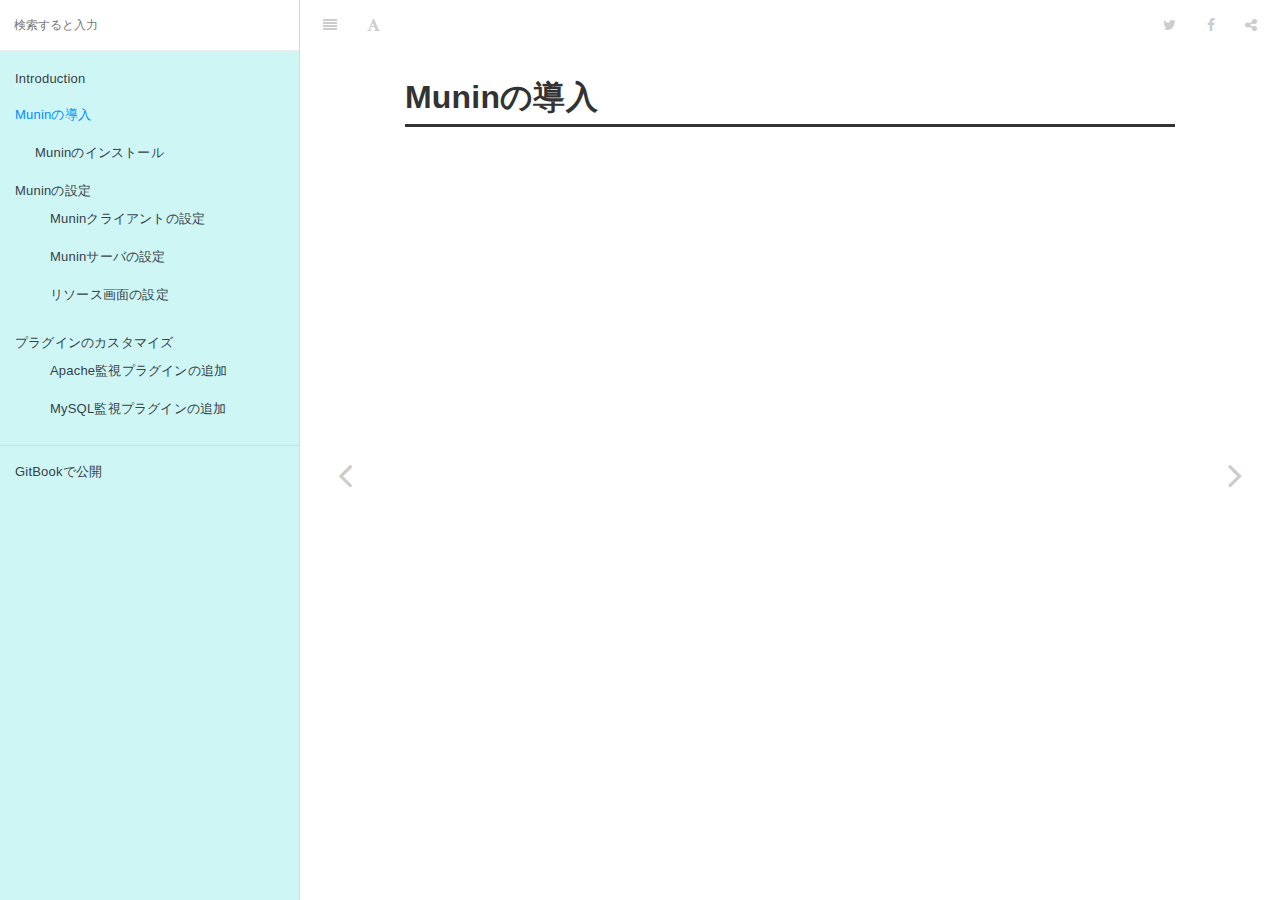
==== docs/1.install/index.html @ 78889ac7 "gitpages対応" ====
<!DOCTYPE HTML>
<html lang="ja" >
    <head>
        <meta charset="UTF-8">
        <meta content="text/html; charset=utf-8" http-equiv="Content-Type">
        <title>Muninの導入 · GitBook</title>
        <meta http-equiv="X-UA-Compatible" content="IE=edge" />
        <meta name="description" content="">
        <meta name="generator" content="GitBook 3.2.3">
        
        
        
    
    <link rel="stylesheet" href="../gitbook/style.css">

    
            
                
                <link rel="stylesheet" href="../gitbook/gitbook-plugin-highlight/website.css">
                
            
                
                <link rel="stylesheet" href="../gitbook/gitbook-plugin-search/search.css">
                
            
                
                <link rel="stylesheet" href="../gitbook/gitbook-plugin-fontsettings/website.css">
                
            
        

    

    
        
        <link rel="stylesheet" href="../styles/website.css">
        
    

        
    
    
    <meta name="HandheldFriendly" content="true"/>
    <meta name="viewport" content="width=device-width, initial-scale=1, user-scalable=no">
    <meta name="apple-mobile-web-app-capable" content="yes">
    <meta name="apple-mobile-web-app-status-bar-style" content="black">
    <link rel="apple-touch-icon-precomposed" sizes="152x152" href="../gitbook/images/apple-touch-icon-precomposed-152.png">
    <link rel="shortcut icon" href="../gitbook/images/favicon.ico" type="image/x-icon">

    
    <link rel="next" href="1.install_munin.html" />
    
    
    <link rel="prev" href="../" />
    

    </head>
    <body>
        
<div class="book">
    <div class="book-summary">
        
            
<div id="book-search-input" role="search">
    <input type="text" placeholder="検索すると入力" />
</div>

            
                <nav role="navigation">
                


<ul class="summary">
    
    

    

    
        
        
    
        <li class="chapter " data-level="1.1" data-path="../">
            
                <a href="../">
            
                    
                    Introduction
            
                </a>
            

            
        </li>
    
        <li class="chapter active" data-level="1.2" data-path="./">
            
                <a href="./">
            
                    
                    Muninの導入
            
                </a>
            

            
            <ul class="articles">
                
    
        <li class="chapter " data-level="1.2.1" data-path="1.install_munin.html">
            
                <a href="1.install_munin.html">
            
                    
                    Muninのインストール
            
                </a>
            

            
        </li>
    

            </ul>
            
        </li>
    
        <li class="chapter " data-level="1.3" data-path="../2.configure/index.md">
            
                <span>
            
                    
                    Muninの設定
            
                </a>
            

            
            <ul class="articles">
                
    
        <li class="chapter " data-level="1.3.1" data-path="../2.configure/1.configure_client.md">
            
                <span>
            
                    
                    Muninクライアントの設定
            
                </a>
            

            
        </li>
    
        <li class="chapter " data-level="1.3.2" data-path="../2.configure/2.configure_service.md">
            
                <span>
            
                    
                    Muninサーバの設定
            
                </a>
            

            
        </li>
    
        <li class="chapter " data-level="1.3.3" data-path="../2.configure/3.configure_apache.md">
            
                <span>
            
                    
                    リソース画面の設定
            
                </a>
            

            
        </li>
    

            </ul>
            
        </li>
    
        <li class="chapter " data-level="1.4" data-path="../3.customize/index.md">
            
                <span>
            
                    
                    プラグインのカスタマイズ
            
                </a>
            

            
            <ul class="articles">
                
    
        <li class="chapter " data-level="1.4.1" data-path="../3.customize/1.customize_apache.md">
            
                <span>
            
                    
                    Apache監視プラグインの追加
            
                </a>
            

            
        </li>
    
        <li class="chapter " data-level="1.4.2" data-path="../3.customize/2.customize_mysql.md">
            
                <span>
            
                    
                    MySQL監視プラグインの追加
            
                </a>
            

            
        </li>
    

            </ul>
            
        </li>
    

    

    <li class="divider"></li>

    <li>
        <a href="https://www.gitbook.com" target="blank" class="gitbook-link">
            GitBookで公開 
        </a>
    </li>
</ul>


                </nav>
            
        
    </div>

    <div class="book-body">
        
            <div class="body-inner">
                
                    

<div class="book-header" role="navigation">
    

    <!-- Title -->
    <h1>
        <i class="fa fa-circle-o-notch fa-spin"></i>
        <a href=".." >Muninの導入</a>
    </h1>
</div>




                    <div class="page-wrapper" tabindex="-1" role="main">
                        <div class="page-inner">
                            
<div id="book-search-results">
    <div class="search-noresults">
    
                                <section class="normal markdown-section">
                                
                                <h1 id="munin&#x306E;&#x5C0E;&#x5165;">Munin&#x306E;&#x5C0E;&#x5165;</h1>

                                
                                </section>
                            
    </div>
    <div class="search-results">
        <div class="has-results">
            
            <h1 class="search-results-title"><span class='search-results-count'></span> results matching "<span class='search-query'></span>"</h1>
            <ul class="search-results-list"></ul>
            
        </div>
        <div class="no-results">
            
            <h1 class="search-results-title">No results matching "<span class='search-query'></span>"</h1>
            
        </div>
    </div>
</div>

                        </div>
                    </div>
                
            </div>

            
                
                <a href="../" class="navigation navigation-prev " aria-label="Previous page: Introduction">
                    <i class="fa fa-angle-left"></i>
                </a>
                
                
                <a href="1.install_munin.html" class="navigation navigation-next " aria-label="Next page: Muninのインストール">
                    <i class="fa fa-angle-right"></i>
                </a>
                
            
        
    </div>

    <script>
        var gitbook = gitbook || [];
        gitbook.push(function() {
            gitbook.page.hasChanged({"page":{"title":"Muninの導入","level":"1.2","depth":1,"next":{"title":"Muninのインストール","level":"1.2.1","depth":2,"path":"1.install/1.install_munin.md","ref":"1.install/1.install_munin.md","articles":[]},"previous":{"title":"Introduction","level":"1.1","depth":1,"path":"README.md","ref":"README.md","articles":[]},"dir":"ltr"},"config":{"plugins":[],"styles":{"website":"styles/website.css"},"pluginsConfig":{"highlight":{},"search":{},"lunr":{"maxIndexSize":1000000,"ignoreSpecialCharacters":false},"sharing":{"facebook":true,"twitter":true,"google":false,"weibo":false,"instapaper":false,"vk":false,"all":["facebook","google","twitter","weibo","instapaper"]},"fontsettings":{"theme":"white","family":"sans","size":2},"theme-default":{"styles":{"website":"styles/website.css","pdf":"styles/pdf.css","epub":"styles/epub.css","mobi":"styles/mobi.css","ebook":"styles/ebook.css","print":"styles/print.css"},"showLevel":false}},"theme":"default","pdf":{"pageNumbers":true,"fontSize":12,"fontFamily":"Arial","paperSize":"a4","chapterMark":"pagebreak","pageBreaksBefore":"/","margin":{"right":62,"left":62,"top":56,"bottom":56}},"structure":{"langs":"LANGS.md","readme":"README.md","glossary":"GLOSSARY.md","summary":"SUMMARY.md"},"variables":{},"language":"ja","gitbook":"*"},"file":{"path":"1.install/index.md","mtime":"2018-05-24T13:47:36.555Z","type":"markdown"},"gitbook":{"version":"3.2.3","time":"2018-05-25T07:14:29.033Z"},"basePath":"..","book":{"language":""}});
        });
    </script>
</div>

        
    <script src="../gitbook/gitbook.js"></script>
    <script src="../gitbook/theme.js"></script>
    
        
        <script src="../gitbook/gitbook-plugin-search/search-engine.js"></script>
        
    
        
        <script src="../gitbook/gitbook-plugin-search/search.js"></script>
        
    
        
        <script src="../gitbook/gitbook-plugin-lunr/lunr.min.js"></script>
        
    
        
        <script src="../gitbook/gitbook-plugin-lunr/search-lunr.js"></script>
        
    
        
        <script src="../gitbook/gitbook-plugin-sharing/buttons.js"></script>
        
    
        
        <script src="../gitbook/gitbook-plugin-fontsettings/fontsettings.js"></script>
        
    

    </body>
</html>
---- docs/gitbook/gitbook-plugin-highlight/website.css ----
.book .book-body .page-wrapper .page-inner section.normal pre,
.book .book-body .page-wrapper .page-inner section.normal code {
  /* http://jmblog.github.com/color-themes-for-google-code-highlightjs */
  /* Tomorrow Comment */
  /* Tomorrow Red */
  /* Tomorrow Orange */
  /* Tomorrow Yellow */
  /* Tomorrow Green */
  /* Tomorrow Aqua */
  /* Tomorrow Blue */
  /* Tomorrow Purple */
}
.book .book-body .page-wrapper .page-inner section.normal pre .hljs-comment,
.book .book-body .page-wrapper .page-inner section.normal code .hljs-comment,
.book .book-body .page-wrapper .page-inner section.normal pre .hljs-title,
.book .book-body .page-wrapper .page-inner section.normal code .hljs-title {
  color: #8e908c;
}
.book .book-body .page-wrapper .page-inner section.normal pre .hljs-variable,
.book .book-body .page-wrapper .page-inner section.normal code .hljs-variable,
.book .book-body .page-wrapper .page-inner section.normal pre .hljs-attribute,
.book .book-body .page-wrapper .page-inner section.normal code .hljs-attribute,
.book .book-body .page-wrapper .page-inner section.normal pre .hljs-tag,
.book .book-body .page-wrapper .page-inner section.normal code .hljs-tag,
.book .book-body .page-wrapper .page-inner section.normal pre .hljs-regexp,
.book .book-body .page-wrapper .page-inner section.normal code .hljs-regexp,
.book .book-body .page-wrapper .page-inner section.normal pre .hljs-deletion,
.book .book-body .page-wrapper .page-inner section.normal code .hljs-deletion,
.book .book-body .page-wrapper .page-inner section.normal pre .ruby .hljs-constant,
.book .book-body .page-wrapper .page-inner section.normal code .ruby .hljs-constant,
.book .book-body .page-wrapper .page-inner section.normal pre .xml .hljs-tag .hljs-title,
.book .book-body .page-wrapper .page-inner section.normal code .xml .hljs-tag .hljs-title,
.book .book-body .page-wrapper .page-inner section.normal pre .xml .hljs-pi,
.book .book-body .page-wrapper .page-inner section.normal code .xml .hljs-pi,
.book .book-body .page-wrapper .page-inner section.normal pre .xml .hljs-doctype,
.book .book-body .page-wrapper .page-inner section.normal code .xml .hljs-doctype,
.book .book-body .page-wrapper .page-inner section.normal pre .html .hljs-doctype,
.book .book-body .page-wrapper .page-inner section.normal code .html .hljs-doctype,
.book .book-body .page-wrapper .page-inner section.normal pre .css .hljs-id,
.book .book-body .page-wrapper .page-inner section.normal code .css .hljs-id,
.book .book-body .page-wrapper .page-inner section.normal pre .css .hljs-class,
.book .book-body .page-wrapper .page-inner section.normal code .css .hljs-class,
.book .book-body .page-wrapper .page-inner section.normal pre .css .hljs-pseudo,
.book .book-body .page-wrapper .page-inner section.normal code .css .hljs-pseudo {
  color: #c82829;
}
.book .book-body .page-wrapper .page-inner section.normal pre .hljs-number,
.book .book-body .page-wrapper .page-inner section.normal code .hljs-number,
.book .book-body .page-wrapper .page-inner section.normal pre .hljs-preprocessor,
.book .book-body .page-wrapper .page-inner section.normal code .hljs-preprocessor,
.book .book-body .page-wrapper .page-inner section.normal pre .hljs-pragma,
.book .book-body .page-wrapper .page-inner section.normal code .hljs-pragma,
.book .book-body .page-wrapper .page-inner section.normal pre .hljs-built_in,
.book .book-body .page-wrapper .page-inner section.normal code .hljs-built_in,
.book .book-body .page-wrapper .page-inner section.normal pre .hljs-literal,
.book .book-body .page-wrapper .page-inner section.normal code .hljs-literal,
.book .book-body .page-wrapper .page-inner section.normal pre .hljs-params,
.book .book-body .page-wrapper .page-inner section.normal code .hljs-params,
.book .book-body .page-wrapper .page-inner section.normal pre .hljs-constant,
.book .book-body .page-wrapper .page-inner section.normal code .hljs-constant {
  color: #f5871f;
}
.book .book-body .page-wrapper .page-inner section.normal pre .ruby .hljs-class .hljs-title,
.book .book-body .page-wrapper .page-inner section.normal code .ruby .hljs-class .hljs-title,
.book .book-body .page-wrapper .page-inner section.normal pre .css .hljs-rules .hljs-attribute,
.book .book-body .page-wrapper .page-inner section.normal code .css .hljs-rules .hljs-attribute {
  color: #eab700;
}
.book .book-body .page-wrapper .page-inner section.normal pre .hljs-string,
.book .book-body .page-wrapper .page-inner section.normal code .hljs-string,
.book .book-body .page-wrapper .page-inner section.normal pre .hljs-value,
.book .book-body .page-wrapper .page-inner section.normal code .hljs-value,
.book .book-body .page-wrapper .page-inner section.normal pre .hljs-inheritance,
.book .book-body .page-wrapper .page-inner section.normal code .hljs-inheritance,
.book .book-body .page-wrapper .page-inner section.normal pre .hljs-header,
.book .book-body .page-wrapper .page-inner section.normal code .hljs-header,
.book .book-body .page-wrapper .page-inner section.normal pre .hljs-addition,
.book .book-body .page-wrapper .page-inner section.normal code .hljs-addition,
.book .book-body .page-wrapper .page-inner section.normal pre .ruby .hljs-symbol,
.book .book-body .page-wrapper .page-inner section.normal code .ruby .hljs-symbol,
.book .book-body .page-wrapper .page-inner section.normal pre .xml .hljs-cdata,
.book .book-body .page-wrapper .page-inner section.normal code .xml .hljs-cdata {
  color: #718c00;
}
.book .book-body .page-wrapper .page-inner section.normal pre .css .hljs-hexcolor,
.book .book-body .page-wrapper .page-inner section.normal code .css .hljs-hexcolor {
  color: #3e999f;
}
.book .book-body .page-wrapper .page-inner section.normal pre .hljs-function,
.book .book-body .page-wrapper .page-inner section.normal code .hljs-function,
.book .book-body .page-wrapper .page-inner section.normal pre .python .hljs-decorator,
.book .book-body .page-wrapper .page-inner section.normal code .python .hljs-decorator,
.book .book-body .page-wrapper .page-inner section.normal pre .python .hljs-title,
.book .book-body .page-wrapper .page-inner section.normal code .python .hljs-title,
.book .book-body .page-wrapper .page-inner section.normal pre .ruby .hljs-function .hljs-title,
.book .book-body .page-wrapper .page-inner section.normal code .ruby .hljs-function .hljs-title,
.book .book-body .page-wrapper .page-inner section.normal pre .ruby .hljs-title .hljs-keyword,
.book .book-body .page-wrapper .page-inner section.normal code .ruby .hljs-title .hljs-keyword,
.book .book-body .page-wrapper .page-inner section.normal pre .perl .hljs-sub,
.book .book-body .page-wrapper .page-inner section.normal code .perl .hljs-sub,
.book .book-body .page-wrapper .page-inner section.normal pre .javascript .hljs-title,
.book .book-body .page-wrapper .page-inner section.normal code .javascript .hljs-title,
.book .book-body .page-wrapper .page-inner section.normal pre .coffeescript .hljs-title,
.book .book-body .page-wrapper .page-inner section.normal code .coffeescript .hljs-title {
  color: #4271ae;
}
.book .book-body .page-wrapper .page-inner section.normal pre .hljs-keyword,
.book .book-body .page-wrapper .page-inner section.normal code .hljs-keyword,
.book .book-body .page-wrapper .page-inner section.normal pre .javascript .hljs-function,
.book .book-body .page-wrapper .page-inner section.normal code .javascript .hljs-function {
  color: #8959a8;
}
.book .book-body .page-wrapper .page-inner section.normal pre .hljs,
.book .book-body .page-wrapper .page-inner section.normal code .hljs {
  display: block;
  background: white;
  color: #4d4d4c;
  padding: 0.5em;
}
.book .book-body .page-wrapper .page-inner section.normal pre .coffeescript .javascript,
.book .book-body .page-wrapper .page-inner section.normal code .coffeescript .javascript,
.book .book-body .page-wrapper .page-inner section.normal pre .javascript .xml,
.book .book-body .page-wrapper .page-inner section.normal code .javascript .xml,
.book .book-body .page-wrapper .page-inner section.normal pre .tex .hljs-formula,
.book .book-body .page-wrapper .page-inner section.normal code .tex .hljs-formula,
.book .book-body .page-wrapper .page-inner section.normal pre .xml .javascript,
.book .book-body .page-wrapper .page-inner section.normal code .xml .javascript,
.book .book-body .page-wrapper .page-inner section.normal pre .xml .vbscript,
.book .book-body .page-wrapper .page-inner section.normal code .xml .vbscript,
.book .book-body .page-wrapper .page-inner section.normal pre .xml .css,
.book .book-body .page-wrapper .page-inner section.normal code .xml .css,
.book .book-body .page-wrapper .page-inner section.normal pre .xml .hljs-cdata,
.book .book-body .page-wrapper .page-inner section.normal code .xml .hljs-cdata {
  opacity: 0.5;
}
.book.color-theme-1 .book-body .page-wrapper .page-inner section.normal pre,
.book.color-theme-1 .book-body .page-wrapper .page-inner section.normal code {
  /*

Orginal Style from ethanschoonover.com/solarized (c) Jeremy Hull <sourdrums@gmail.com>

*/
  /* Solarized Green */
  /* Solarized Cyan */
  /* Solarized Blue */
  /* Solarized Yellow */
  /* Solarized Orange */
  /* Solarized Red */
  /* Solarized Violet */
}
.book.color-theme-1 .book-body .page-wrapper .page-inner section.normal pre .hljs,
.book.color-theme-1 .book-body .page-wrapper .page-inner section.normal code .hljs {
  display: block;
  padding: 0.5em;
  background: #fdf6e3;
  color: #657b83;
}
.book.color-theme-1 .book-body .page-wrapper .page-inner section.normal pre .hljs-comment,
.book.color-theme-1 .book-body .page-wrapper .page-inner section.normal code .hljs-comment,
.book.color-theme-1 .book-body .page-wrapper .page-inner section.normal pre .hljs-template_comment,
.book.color-theme-1 .book-body .page-wrapper .page-inner section.normal code .hljs-template_comment,
.book.color-theme-1 .book-body .page-wrapper .page-inner section.normal pre .diff .hljs-header,
.book.color-theme-1 .book-body .page-wrapper .page-inner section.normal code .diff .hljs-header,
.book.color-theme-1 .book-body .page-wrapper .page-inner section.normal pre .hljs-doctype,
.book.color-theme-1 .book-body .page-wrapper .page-inner section.normal code .hljs-doctype,
.book.color-theme-1 .book-body .page-wrapper .page-inner section.normal pre .hljs-pi,
.book.color-theme-1 .book-body .page-wrapper .page-inner section.normal code .hljs-pi,
.book.color-theme-1 .book-body .page-wrapper .page-inner section.normal pre .lisp .hljs-string,
.book.color-theme-1 .book-body .page-wrapper .page-inner section.normal code .lisp .hljs-string,
.book.color-theme-1 .book-body .page-wrapper .page-inner section.normal pre .hljs-javadoc,
.book.color-theme-1 .book-body .page-wrapper .page-inner section.normal code .hljs-javadoc {
  color: #93a1a1;
}
.book.color-theme-1 .book-body .page-wrapper .page-inner section.normal pre .hljs-keyword,
.book.color-theme-1 .book-body .page-wrapper .page-inner section.normal code .hljs-keyword,
.book.color-theme-1 .book-body .page-wrapper .page-inner section.normal pre .hljs-winutils,
.book.color-theme-1 .book-body .page-wrapper .page-inner section.normal code .hljs-winutils,
.book.color-theme-1 .book-body .page-wrapper .page-inner section.normal pre .method,
.book.color-theme-1 .book-body .page-wrapper .page-inner section.normal code .method,
.book.color-theme-1 .book-body .page-wrapper .page-inner section.normal pre .hljs-addition,
.book.color-theme-1 .book-body .page-wrapper .page-inner section.normal code .hljs-addition,
.book.color-theme-1 .book-body .page-wrapper .page-inner section.normal pre .css .hljs-tag,
.book.color-theme-1 .book-body .page-wrapper .page-inner section.normal code .css .hljs-tag,
.book.color-theme-1 .book-body .page-wrapper .page-inner section.normal pre .hljs-request,
.book.color-theme-1 .book-body .page-wrapper .page-inner section.normal code .hljs-request,
.book.color-theme-1 .book-body .page-wrapper .page-inner section.normal pre .hljs-status,
.book.color-theme-1 .book-body .page-wrapper .page-inner section.normal code .hljs-status,
.book.color-theme-1 .book-body .page-wrapper .page-inner section.normal pre .nginx .hljs-title,
.book.color-theme-1 .book-body .page-wrapper .page-inner section.normal code .nginx .hljs-title {
  color: #859900;
}
.book.color-theme-1 .book-body .page-wrapper .page-inner section.normal pre .hljs-number,
.book.color-theme-1 .book-body .page-wrapper .page-inner section.normal code .hljs-number,
.book.color-theme-1 .book-body .page-wrapper .page-inner section.normal pre .hljs-command,
.book.color-theme-1 .book-body .page-wrapper .page-inner section.normal code .hljs-command,
.book.color-theme-1 .book-body .page-wrapper .page-inner section.normal pre .hljs-string,
.book.color-theme-1 .book-body .page-wrapper .page-inner section.normal code .hljs-string,
.book.color-theme-1 .book-body .page-wrapper .page-inner section.normal pre .hljs-tag .hljs-value,
.book.color-theme-1 .book-body .page-wrapper .page-inner section.normal code .hljs-tag .hljs-value,
.book.color-theme-1 .book-body .page-wrapper .page-inner section.normal pre .hljs-rules .hljs-value,
.book.color-theme-1 .book-body .page-wrapper .page-inner section.normal code .hljs-rules .hljs-value,
.book.color-theme-1 .book-body .page-wrapper .page-inner section.normal pre .hljs-phpdoc,
.book.color-theme-1 .book-body .page-wrapper .page-inner section.normal code .hljs-phpdoc,
.book.color-theme-1 .book-body .page-wrapper .page-inner section.normal pre .tex .hljs-formula,
.book.color-theme-1 .book-body .page-wrapper .page-inner section.normal code .tex .hljs-formula,
.book.color-theme-1 .book-body .page-wrapper .page-inner section.normal pre .hljs-regexp,
.book.color-theme-1 .book-body .page-wrapper .page-inner section.normal code .hljs-regexp,
.book.color-theme-1 .book-body .page-wrapper .page-inner section.normal pre .hljs-hexcolor,
.book.color-theme-1 .book-body .page-wrapper .page-inner section.normal code .hljs-hexcolor,
.book.color-theme-1 .book-body .page-wrapper .page-inner section.normal pre .hljs-link_url,
.book.color-theme-1 .book-body .page-wrapper .page-inner section.normal code .hljs-link_url {
  color: #2aa198;
}
.book.color-theme-1 .book-body .page-wrapper .page-inner section.normal pre .hljs-title,
.book.color-theme-1 .book-body .page-wrapper .page-inner section.normal code .hljs-title,
.book.color-theme-1 .book-body .page-wrapper .page-inner section.normal pre .hljs-localvars,
.book.color-theme-1 .book-body .page-wrapper .page-inner section.normal code .hljs-localvars,
.book.color-theme-1 .book-body .page-wrapper .page-inner section.normal pre .hljs-chunk,
.book.color-theme-1 .book-body .page-wrapper .page-inner section.normal code .hljs-chunk,
.book.color-theme-1 .book-body .page-wrapper .page-inner section.normal pre .hljs-decorator,
.book.color-theme-1 .book-body .page-wrapper .page-inner section.normal code .hljs-decorator,
.book.color-theme-1 .book-body .page-wrapper .page-inner section.normal pre .hljs-built_in,
.book.color-theme-1 .book-body .page-wrapper .page-inner section.normal code .hljs-built_in,
.book.color-theme-1 .book-body .page-wrapper .page-inner section.normal pre .hljs-identifier,
.book.color-theme-1 .book-body .page-wrapper .page-inner section.normal code .hljs-identifier,
.book.color-theme-1 .book-body .page-wrapper .page-inner section.normal pre .vhdl .hljs-literal,
.book.color-theme-1 .book-body .page-wrapper .page-inner section.normal code .vhdl .hljs-literal,
.book.color-theme-1 .book-body .page-wrapper .page-inner section.normal pre .hljs-id,
.book.color-theme-1 .book-body .page-wrapper .page-inner section.normal code .hljs-id,
.book.color-theme-1 .book-body .page-wrapper .page-inner section.normal pre .css .hljs-function,
.book.color-theme-1 .book-body .page-wrapper .page-inner section.normal code .css .hljs-function {
  color: #268bd2;
}
.book.color-theme-1 .book-body .page-wrapper .page-inner section.normal pre .hljs-attribute,
.book.color-theme-1 .book-body .page-wrapper .page-inner section.normal code .hljs-attribute,
.book.color-theme-1 .book-body .page-wrapper .page-inner section.normal pre .hljs-variable,
.book.color-theme-1 .book-body .page-wrapper .page-inner section.normal code .hljs-variable,
.book.color-theme-1 .book-body .page-wrapper .page-inner section.normal pre .lisp .hljs-body,
.book.color-theme-1 .book-body .page-wrapper .page-inner section.normal code .lisp .hljs-body,
.book.color-theme-1 .book-body .page-wrapper .page-inner section.normal pre .smalltalk .hljs-number,
.book.color-theme-1 .book-body .page-wrapper .page-inner section.normal code .smalltalk .hljs-number,
.book.color-theme-1 .book-body .page-wrapper .page-inner section.normal pre .hljs-constant,
.book.color-theme-1 .book-body .page-wrapper .page-inner section.normal code .hljs-constant,
.book.color-theme-1 .book-body .page-wrapper .page-inner section.normal pre .hljs-class .hljs-title,
.book.color-theme-1 .book-body .page-wrapper .page-inner section.normal code .hljs-class .hljs-title,
.book.color-theme-1 .book-body .page-wrapper .page-inner section.normal pre .hljs-parent,
.book.color-theme-1 .book-body .page-wrapper .page-inner section.normal code .hljs-parent,
.book.color-theme-1 .book-body .page-wrapper .page-inner section.normal pre .haskell .hljs-type,
.book.color-theme-1 .book-body .page-wrapper .page-inner section.normal code .haskell .hljs-type,
.book.color-theme-1 .book-body .page-wrapper .page-inner section.normal pre .hljs-link_reference,
.book.color-theme-1 .book-body .page-wrapper .page-inner section.normal code .hljs-link_reference {
  color: #b58900;
}
.book.color-theme-1 .book-body .page-wrapper .page-inner section.normal pre .hljs-preprocessor,
.book.color-theme-1 .book-body .page-wrapper .page-inner section.normal code .hljs-preprocessor,
.book.color-theme-1 .book-body .page-wrapper .page-inner section.normal pre .hljs-preprocessor .hljs-keyword,
.book.color-theme-1 .book-body .page-wrapper .page-inner section.normal code .hljs-preprocessor .hljs-keyword,
.book.color-theme-1 .book-body .page-wrapper .page-inner section.normal pre .hljs-pragma,
.book.color-theme-1 .book-body .page-wrapper .page-inner section.normal code .hljs-pragma,
.book.color-theme-1 .book-body .page-wrapper .page-inner section.normal pre .hljs-shebang,
.book.color-theme-1 .book-body .page-wrapper .page-inner section.normal code .hljs-shebang,
.book.color-theme-1 .book-body .page-wrapper .page-inner section.normal pre .hljs-symbol,
.book.color-theme-1 .book-body .page-wrapper .page-inner section.normal code .hljs-symbol,
.book.color-theme-1 .book-body .page-wrapper .page-inner section.normal pre .hljs-symbol .hljs-string,
.book.color-theme-1 .book-body .page-wrapper .page-inner section.normal code .hljs-symbol .hljs-string,
.book.color-theme-1 .book-body .page-wrapper .page-inner section.normal pre .diff .hljs-change,
.book.color-theme-1 .book-body .page-wrapper .page-inner section.normal code .diff .hljs-change,
.book.color-theme-1 .book-body .page-wrapper .page-inner section.normal pre .hljs-special,
.book.color-theme-1 .book-body .page-wrapper .page-inner section.normal code .hljs-special,
.book.color-theme-1 .book-body .page-wrapper .page-inner section.normal pre .hljs-attr_selector,
.book.color-theme-1 .book-body .page-wrapper .page-inner section.normal code .hljs-attr_selector,
.book.color-theme-1 .book-body .page-wrapper .page-inner section.normal pre .hljs-subst,
.book.color-theme-1 .book-body .page-wrapper .page-inner section.normal code .hljs-subst,
.book.color-theme-1 .book-body .page-wrapper .page-inner section.normal pre .hljs-cdata,
.book.color-theme-1 .book-body .page-wrapper .page-inner section.normal code .hljs-cdata,
.book.color-theme-1 .book-body .page-wrapper .page-inner section.normal pre .clojure .hljs-title,
.book.color-theme-1 .book-body .page-wrapper .page-inner section.normal code .clojure .hljs-title,
.book.color-theme-1 .book-body .page-wrapper .page-inner section.normal pre .css .hljs-pseudo,
.book.color-theme-1 .book-body .page-wrapper .page-inner section.normal code .css .hljs-pseudo,
.book.color-theme-1 .book-body .page-wrapper .page-inner section.normal pre .hljs-header,
.book.color-theme-1 .book-body .page-wrapper .page-inner section.normal code .hljs-header {
  color: #cb4b16;
}
.book.color-theme-1 .book-body .page-wrapper .page-inner section.normal pre .hljs-deletion,
.book.color-theme-1 .book-body .page-wrapper .page-inner section.normal code .hljs-deletion,
.book.color-theme-1 .book-body .page-wrapper .page-inner section.normal pre .hljs-important,
.book.color-theme-1 .book-body .page-wrapper .page-inner section.normal code .hljs-important {
  color: #dc322f;
}
.book.color-theme-1 .book-body .page-wrapper .page-inner section.normal pre .hljs-link_label,
.book.color-theme-1 .book-body .page-wrapper .page-inner section.normal code .hljs-link_label {
  color: #6c71c4;
}
.book.color-theme-1 .book-body .page-wrapper .page-inner section.normal pre .tex .hljs-formula,
.book.color-theme-1 .book-body .page-wrapper .page-inner section.normal code .tex .hljs-formula {
  background: #eee8d5;
}
.book.color-theme-2 .book-body .page-wrapper .page-inner section.normal pre,
.book.color-theme-2 .book-body .page-wrapper .page-inner section.normal code {
  /* Tomorrow Night Bright Theme */
  /* Original theme - https://github.com/chriskempson/tomorrow-theme */
  /* http://jmblog.github.com/color-themes-for-google-code-highlightjs */
  /* Tomorrow Comment */
  /* Tomorrow Red */
  /* Tomorrow Orange */
  /* Tomorrow Yellow */
  /* Tomorrow Green */
  /* Tomorrow Aqua */
  /* Tomorrow Blue */
  /* Tomorrow Purple */
}
.book.color-theme-2 .book-body .page-wrapper .page-inner section.normal pre .hljs-comment,
.book.color-theme-2 .book-body .page-wrapper .page-inner section.normal code .hljs-comment,
.book.color-theme-2 .book-body .page-wrapper .page-inner section.normal pre .hljs-title,
.book.color-theme-2 .book-body .page-wrapper .page-inner section.normal code .hljs-title {
  color: #969896;
}
.book.color-theme-2 .book-body .page-wrapper .page-inner section.normal pre .hljs-variable,
.book.color-theme-2 .book-body .page-wrapper .page-inner section.normal code .hljs-variable,
.book.color-theme-2 .book-body .page-wrapper .page-inner section.normal pre .hljs-attribute,
.book.color-theme-2 .book-body .page-wrapper .page-inner section.normal code .hljs-attribute,
.book.color-theme-2 .book-body .page-wrapper .page-inner section.normal pre .hljs-tag,
.book.color-theme-2 .book-body .page-wrapper .page-inner section.normal code .hljs-tag,
.book.color-theme-2 .book-body .page-wrapper .page-inner section.normal pre .hljs-regexp,
.book.color-theme-2 .book-body .page-wrapper .page-inner section.normal code .hljs-regexp,
.book.color-theme-2 .book-body .page-wrapper .page-inner section.normal pre .hljs-deletion,
.book.color-theme-2 .book-body .page-wrapper .page-inner section.normal code .hljs-deletion,
.book.color-theme-2 .book-body .page-wrapper .page-inner section.normal pre .ruby .hljs-constant,
.book.color-theme-2 .book-body .page-wrapper .page-inner section.normal code .ruby .hljs-constant,
.book.color-theme-2 .book-body .page-wrapper .page-inner section.normal pre .xml .hljs-tag .hljs-title,
.book.color-theme-2 .book-body .page-wrapper .page-inner section.normal code .xml .hljs-tag .hljs-title,
.book.color-theme-2 .book-body .page-wrapper .page-inner section.normal pre .xml .hljs-pi,
.book.color-theme-2 .book-body .page-wrapper .page-inner section.normal code .xml .hljs-pi,
.book.color-theme-2 .book-body .page-wrapper .page-inner section.normal pre .xml .hljs-doctype,
.book.color-theme-2 .book-body .page-wrapper .page-inner section.normal code .xml .hljs-doctype,
.book.color-theme-2 .book-body .page-wrapper .page-inner section.normal pre .html .hljs-doctype,
.book.color-theme-2 .book-body .page-wrapper .page-inner section.normal code .html .hljs-doctype,
.book.color-theme-2 .book-body .page-wrapper .page-inner section.normal pre .css .hljs-id,
.book.color-theme-2 .book-body .page-wrapper .page-inner section.normal code .css .hljs-id,
.book.color-theme-2 .book-body .page-wrapper .page-inner section.normal pre .css .hljs-class,
.book.color-theme-2 .book-body .page-wrapper .page-inner section.normal code .css .hljs-class,
.book.color-theme-2 .book-body .page-wrapper .page-inner section.normal pre .css .hljs-pseudo,
.book.color-theme-2 .book-body .page-wrapper .page-inner section.normal code .css .hljs-pseudo {
  color: #d54e53;
}
.book.color-theme-2 .book-body .page-wrapper .page-inner section.normal pre .hljs-number,
.book.color-theme-2 .book-body .page-wrapper .page-inner section.normal code .hljs-number,
.book.color-theme-2 .book-body .page-wrapper .page-inner section.normal pre .hljs-preprocessor,
.book.color-theme-2 .book-body .page-wrapper .page-inner section.normal code .hljs-preprocessor,
.book.color-theme-2 .book-body .page-wrapper .page-inner section.normal pre .hljs-pragma,
.book.color-theme-2 .book-body .page-wrapper .page-inner section.normal code .hljs-pragma,
.book.color-theme-2 .book-body .page-wrapper .page-inner section.normal pre .hljs-built_in,
.book.color-theme-2 .book-body .page-wrapper .page-inner section.normal code .hljs-built_in,
.book.color-theme-2 .book-body .page-wrapper .page-inner section.normal pre .hljs-literal,
.book.color-theme-2 .book-body .page-wrapper .page-inner section.normal code .hljs-literal,
.book.color-theme-2 .book-body .page-wrapper .page-inner section.normal pre .hljs-params,
.book.color-theme-2 .book-body .page-wrapper .page-inner section.normal code .hljs-params,
.book.color-theme-2 .book-body .page-wrapper .page-inner section.normal pre .hljs-constant,
.book.color-theme-2 .book-body .page-wrapper .page-inner section.normal code .hljs-constant {
  color: #e78c45;
}
.book.color-theme-2 .book-body .page-wrapper .page-inner section.normal pre .ruby .hljs-class .hljs-title,
.book.color-theme-2 .book-body .page-wrapper .page-inner section.normal code .ruby .hljs-class .hljs-title,
.book.color-theme-2 .book-body .page-wrapper .page-inner section.normal pre .css .hljs-rules .hljs-attribute,
.book.color-theme-2 .book-body .page-wrapper .page-inner section.normal code .css .hljs-rules .hljs-attribute {
  color: #e7c547;
}
.book.color-theme-2 .book-body .page-wrapper .page-inner section.normal pre .hljs-string,
.book.color-theme-2 .book-body .page-wrapper .page-inner section.normal code .hljs-string,
.book.color-theme-2 .book-body .page-wrapper .page-inner section.normal pre .hljs-value,
.book.color-theme-2 .book-body .page-wrapper .page-inner section.normal code .hljs-value,
.book.color-theme-2 .book-body .page-wrapper .page-inner section.normal pre .hljs-inheritance,
.book.color-theme-2 .book-body .page-wrapper .page-inner section.normal code .hljs-inheritance,
.book.color-theme-2 .book-body .page-wrapper .page-inner section.normal pre .hljs-header,
.book.color-theme-2 .book-body .page-wrapper .page-inner section.normal code .hljs-header,
.book.color-theme-2 .book-body .page-wrapper .page-inner section.normal pre .hljs-addition,
.book.color-theme-2 .book-body .page-wrapper .page-inner section.normal code .hljs-addition,
.book.color-theme-2 .book-body .page-wrapper .page-inner section.normal pre .ruby .hljs-symbol,
.book.color-theme-2 .book-body .page-wrapper .page-inner section.normal code .ruby .hljs-symbol,
.book.color-theme-2 .book-body .page-wrapper .page-inner section.normal pre .xml .hljs-cdata,
.book.color-theme-2 .book-body .page-wrapper .page-inner section.normal code .xml .hljs-cdata {
  color: #b9ca4a;
}
.book.color-theme-2 .book-body .page-wrapper .page-inner section.normal pre .css .hljs-hexcolor,
.book.color-theme-2 .book-body .page-wrapper .page-inner section.normal code .css .hljs-hexcolor {
  color: #70c0b1;
}
.book.color-theme-2 .book-body .page-wrapper .page-inner section.normal pre .hljs-function,
.book.color-theme-2 .book-body .page-wrapper .page-inner section.normal code .hljs-function,
.book.color-theme-2 .book-body .page-wrapper .page-inner section.normal pre .python .hljs-decorator,
.book.color-theme-2 .book-body .page-wrapper .page-inner section.normal code .python .hljs-decorator,
.book.color-theme-2 .book-body .page-wrapper .page-inner section.normal pre .python .hljs-title,
.book.color-theme-2 .book-body .page-wrapper .page-inner section.normal code .python .hljs-title,
.book.color-theme-2 .book-body .page-wrapper .page-inner section.normal pre .ruby .hljs-function .hljs-title,
.book.color-theme-2 .book-body .page-wrapper .page-inner section.normal code .ruby .hljs-function .hljs-title,
.book.color-theme-2 .book-body .page-wrapper .page-inner section.normal pre .ruby .hljs-title .hljs-keyword,
.book.color-theme-2 .book-body .page-wrapper .page-inner section.normal code .ruby .hljs-title .hljs-keyword,
.book.color-theme-2 .book-body .page-wrapper .page-inner section.normal pre .perl .hljs-sub,
.book.color-theme-2 .book-body .page-wrapper .page-inner section.normal code .perl .hljs-sub,
.book.color-theme-2 .book-body .page-wrapper .page-inner section.normal pre .javascript .hljs-title,
.book.color-theme-2 .book-body .page-wrapper .page-inner section.normal code .javascript .hljs-title,
.book.color-theme-2 .book-body .page-wrapper .page-inner section.normal pre .coffeescript .hljs-title,
.book.color-theme-2 .book-body .page-wrapper .page-inner section.normal code .coffeescript .hljs-title {
  color: #7aa6da;
}
.book.color-theme-2 .book-body .page-wrapper .page-inner section.normal pre .hljs-keyword,
.book.color-theme-2 .book-body .page-wrapper .page-inner section.normal code .hljs-keyword,
.book.color-theme-2 .book-body .page-wrapper .page-inner section.normal pre .javascript .hljs-function,
.book.color-theme-2 .book-body .page-wrapper .page-inner section.normal code .javascript .hljs-function {
  color: #c397d8;
}
.book.color-theme-2 .book-body .page-wrapper .page-inner section.normal pre .hljs,
.book.color-theme-2 .book-body .page-wrapper .page-inner section.normal code .hljs {
  display: block;
  background: black;
  color: #eaeaea;
  padding: 0.5em;
}
.book.color-theme-2 .book-body .page-wrapper .page-inner section.normal pre .coffeescript .javascript,
.book.color-theme-2 .book-body .page-wrapper .page-inner section.normal code .coffeescript .javascript,
.book.color-theme-2 .book-body .page-wrapper .page-inner section.normal pre .javascript .xml,
.book.color-theme-2 .book-body .page-wrapper .page-inner section.normal code .javascript .xml,
.book.color-theme-2 .book-body .page-wrapper .page-inner section.normal pre .tex .hljs-formula,
.book.color-theme-2 .book-body .page-wrapper .page-inner section.normal code .tex .hljs-formula,
.book.color-theme-2 .book-body .page-wrapper .page-inner section.normal pre .xml .javascript,
.book.color-theme-2 .book-body .page-wrapper .page-inner section.normal code .xml .javascript,
.book.color-theme-2 .book-body .page-wrapper .page-inner section.normal pre .xml .vbscript,
.book.color-theme-2 .book-body .page-wrapper .page-inner section.normal code .xml .vbscript,
.book.color-theme-2 .book-body .page-wrapper .page-inner section.normal pre .xml .css,
.book.color-theme-2 .book-body .page-wrapper .page-inner section.normal code .xml .css,
.book.color-theme-2 .book-body .page-wrapper .page-inner section.normal pre .xml .hljs-cdata,
.book.color-theme-2 .book-body .page-wrapper .page-inner section.normal code .xml .hljs-cdata {
  opacity: 0.5;
}
---- docs/gitbook/gitbook-plugin-search/search.css ----
/*
    This CSS only styled the search results section, not the search input
    It defines the basic interraction to hide content when displaying results, etc
*/
#book-search-results .search-results {
  display: none;
}
#book-search-results .search-results ul.search-results-list {
  list-style-type: none;
  padding-left: 0;
}
#book-search-results .search-results ul.search-results-list li {
  margin-bottom: 1.5rem;
  padding-bottom: 0.5rem;
  /* Highlight results */
}
#book-search-results .search-results ul.search-results-list li p em {
  background-color: rgba(255, 220, 0, 0.4);
  font-style: normal;
}
#book-search-results .search-results .no-results {
  display: none;
}
#book-search-results.open .search-results {
  display: block;
}
#book-search-results.open .search-noresults {
  display: none;
}
#book-search-results.no-results .search-results .has-results {
  display: none;
}
#book-search-results.no-results .search-results .no-results {
  display: block;
}
---- docs/gitbook/gitbook-plugin-fontsettings/website.css ----
/*
 * Theme 1
 */
.color-theme-1 .dropdown-menu {
  background-color: #111111;
  border-color: #7e888b;
}
.color-theme-1 .dropdown-menu .dropdown-caret .caret-inner {
  border-bottom: 9px solid #111111;
}
.color-theme-1 .dropdown-menu .buttons {
  border-color: #7e888b;
}
.color-theme-1 .dropdown-menu .button {
  color: #afa790;
}
.color-theme-1 .dropdown-menu .button:hover {
  color: #73553c;
}
/*
 * Theme 2
 */
.color-theme-2 .dropdown-menu {
  background-color: #2d3143;
  border-color: #272a3a;
}
.color-theme-2 .dropdown-menu .dropdown-caret .caret-inner {
  border-bottom: 9px solid #2d3143;
}
.color-theme-2 .dropdown-menu .buttons {
  border-color: #272a3a;
}
.color-theme-2 .dropdown-menu .button {
  color: #62677f;
}
.color-theme-2 .dropdown-menu .button:hover {
  color: #f4f4f5;
}
.book .book-header .font-settings .font-enlarge {
  line-height: 30px;
  font-size: 1.4em;
}
.book .book-header .font-settings .font-reduce {
  line-height: 30px;
  font-size: 1em;
}
.book.color-theme-1 .book-body {
  color: #704214;
  background: #f3eacb;
}
.book.color-theme-1 .book-body .page-wrapper .page-inner section {
  background: #f3eacb;
}
.book.color-theme-2 .book-body {
  color: #bdcadb;
  background: #1c1f2b;
}
.book.color-theme-2 .book-body .page-wrapper .page-inner section {
  background: #1c1f2b;
}
.book.font-size-0 .book-body .page-inner section {
  font-size: 1.2rem;
}
.book.font-size-1 .book-body .page-inner section {
  font-size: 1.4rem;
}
.book.font-size-2 .book-body .page-inner section {
  font-size: 1.6rem;
}
.book.font-size-3 .book-body .page-inner section {
  font-size: 2.2rem;
}
.book.font-size-4 .book-body .page-inner section {
  font-size: 4rem;
}
.book.font-family-0 {
  font-family: Georgia, serif;
}
.book.font-family-1 {
  font-family: "Helvetica Neue", Helvetica, Arial, sans-serif;
}
.book.color-theme-1 .book-body .page-wrapper .page-inner section.normal {
  color: #704214;
}
.book.color-theme-1 .book-body .page-wrapper .page-inner section.normal a {
  color: inherit;
}
.book.color-theme-1 .book-body .page-wrapper .page-inner section.normal h1,
.book.color-theme-1 .book-body .page-wrapper .page-inner section.normal h2,
.book.color-theme-1 .book-body .page-wrapper .page-inner section.normal h3,
.book.color-theme-1 .book-body .page-wrapper .page-inner section.normal h4,
.book.color-theme-1 .book-body .page-wrapper .page-inner section.normal h5,
.book.color-theme-1 .book-body .page-wrapper .page-inner section.normal h6 {
  color: inherit;
}
.book.color-theme-1 .book-body .page-wrapper .page-inner section.normal h1,
.book.color-theme-1 .book-body .page-wrapper .page-inner section.normal h2 {
  border-color: inherit;
}
.book.color-theme-1 .book-body .page-wrapper .page-inner section.normal h6 {
  color: inherit;
}
.book.color-theme-1 .book-body .page-wrapper .page-inner section.normal hr {
  background-color: inherit;
}
.book.color-theme-1 .book-body .page-wrapper .page-inner section.normal blockquote {
  border-color: inherit;
}
.book.color-theme-1 .book-body .page-wrapper .page-inner section.normal pre,
.book.color-theme-1 .book-body .page-wrapper .page-inner section.normal code {
  background: #fdf6e3;
  color: #657b83;
  border-color: #f8df9c;
}
.book.color-theme-1 .book-body .page-wrapper .page-inner section.normal .highlight {
  background-color: inherit;
}
.book.color-theme-1 .book-body .page-wrapper .page-inner section.normal table th,
.book.color-theme-1 .book-body .page-wrapper .page-inner section.normal table td {
  border-color: #f5d06c;
}
.book.color-theme-1 .book-body .page-wrapper .page-inner section.normal table tr {
  color: inherit;
  background-color: #fdf6e3;
  border-color: #444444;
}
.book.color-theme-1 .book-body .page-wrapper .page-inner section.normal table tr:nth-child(2n) {
  background-color: #fbeecb;
}
.book.color-theme-2 .book-body .page-wrapper .page-inner section.normal {
  color: #bdcadb;
}
.book.color-theme-2 .book-body .page-wrapper .page-inner section.normal a {
  color: #3eb1d0;
}
.book.color-theme-2 .book-body .page-wrapper .page-inner section.normal h1,
.book.color-theme-2 .book-body .page-wrapper .page-inner section.normal h2,
.book.color-theme-2 .book-body .page-wrapper .page-inner section.normal h3,
.book.color-theme-2 .book-body .page-wrapper .page-inner section.normal h4,
.book.color-theme-2 .book-body .page-wrapper .page-inner section.normal h5,
.book.color-theme-2 .book-body .page-wrapper .page-inner section.normal h6 {
  color: #fffffa;
}
.book.color-theme-2 .book-body .page-wrapper .page-inner section.normal h1,
.book.color-theme-2 .book-body .page-wrapper .page-inner section.normal h2 {
  border-color: #373b4e;
}
.book.color-theme-2 .book-body .page-wrapper .page-inner section.normal h6 {
  color: #373b4e;
}
.book.color-theme-2 .book-body .page-wrapper .page-inner section.normal hr {
  background-color: #373b4e;
}
.book.color-theme-2 .book-body .page-wrapper .page-inner section.normal blockquote {
  border-color: #373b4e;
}
.book.color-theme-2 .book-body .page-wrapper .page-inner section.normal pre,
.book.color-theme-2 .book-body .page-wrapper .page-inner section.normal code {
  color: #9dbed8;
  background: #2d3143;
  border-color: #2d3143;
}
.book.color-theme-2 .book-body .page-wrapper .page-inner section.normal .highlight {
  background-color: #282a39;
}
.book.color-theme-2 .book-body .page-wrapper .page-inner section.normal table th,
.book.color-theme-2 .book-body .page-wrapper .page-inner section.normal table td {
  border-color: #3b3f54;
}
.book.color-theme-2 .book-body .page-wrapper .page-inner section.normal table tr {
  color: #b6c2d2;
  background-color: #2d3143;
  border-color: #3b3f54;
}
.book.color-theme-2 .book-body .page-wrapper .page-inner section.normal table tr:nth-child(2n) {
  background-color: #35394b;
}
.book.color-theme-1 .book-header {
  color: #afa790;
  background: transparent;
}
.book.color-theme-1 .book-header .btn {
  color: #afa790;
}
.book.color-theme-1 .book-header .btn:hover {
  color: #73553c;
  background: none;
}
.book.color-theme-1 .book-header h1 {
  color: #704214;
}
.book.color-theme-2 .book-header {
  color: #7e888b;
  background: transparent;
}
.book.color-theme-2 .book-header .btn {
  color: #3b3f54;
}
.book.color-theme-2 .book-header .btn:hover {
  color: #fffff5;
  background: none;
}
.book.color-theme-2 .book-header h1 {
  color: #bdcadb;
}
.book.color-theme-1 .book-body .navigation {
  color: #afa790;
}
.book.color-theme-1 .book-body .navigation:hover {
  color: #73553c;
}
.book.color-theme-2 .book-body .navigation {
  color: #383f52;
}
.book.color-theme-2 .book-body .navigation:hover {
  color: #fffff5;
}
/*
 * Theme 1
 */
.book.color-theme-1 .book-summary {
  color: #afa790;
  background: #111111;
  border-right: 1px solid rgba(0, 0, 0, 0.07);
}
.book.color-theme-1 .book-summary .book-search {
  background: transparent;
}
.book.color-theme-1 .book-summary .book-search input,
.book.color-theme-1 .book-summary .book-search input:focus {
  border: 1px solid transparent;
}
.book.color-theme-1 .book-summary ul.summary li.divider {
  background: #7e888b;
  box-shadow: none;
}
.book.color-theme-1 .book-summary ul.summary li i.fa-check {
  color: #33cc33;
}
.book.color-theme-1 .book-summary ul.summary li.done > a {
  color: #877f6a;
}
.book.color-theme-1 .book-summary ul.summary li a,
.book.color-theme-1 .book-summary ul.summary li span {
  color: #877f6a;
  background: transparent;
  font-weight: normal;
}
.book.color-theme-1 .book-summary ul.summary li.active > a,
.book.color-theme-1 .book-summary ul.summary li a:hover {
  color: #704214;
  background: transparent;
  font-weight: normal;
}
/*
 * Theme 2
 */
.book.color-theme-2 .book-summary {
  color: #bcc1d2;
  background: #2d3143;
  border-right: none;
}
.book.color-theme-2 .book-summary .book-search {
  background: transparent;
}
.book.color-theme-2 .book-summary .book-search input,
.book.color-theme-2 .book-summary .book-search input:focus {
  border: 1px solid transparent;
}
.book.color-theme-2 .book-summary ul.summary li.divider {
  background: #272a3a;
  box-shadow: none;
}
.book.color-theme-2 .book-summary ul.summary li i.fa-check {
  color: #33cc33;
}
.book.color-theme-2 .book-summary ul.summary li.done > a {
  color: #62687f;
}
.book.color-theme-2 .book-summary ul.summary li a,
.book.color-theme-2 .book-summary ul.summary li span {
  color: #c1c6d7;
  background: transparent;
  font-weight: 600;
}
.book.color-theme-2 .book-summary ul.summary li.active > a,
.book.color-theme-2 .book-summary ul.summary li a:hover {
  color: #f4f4f5;
  background: #252737;
  font-weight: 600;
}
---- docs/styles/website.css ----
body,h1,h2,h3,ul,p,li {
  font-family: -apple-system,BlinkMacSystemFont,Segoe UI,Helvetica Neue,Hiragino Kaku Gothic ProN,"メイリオ",meiryo,sans-serif;
}

h1 {
  border-bottom: solid 3px;
}

pre {
  font-family: SFMono-Regular,Consolas,Liberation Mono,Menlo,Courier,monospace;
}

.markdown-section pre>code {
  font-size: 12px;  
}

.markdown-section pre {
  margin-left: 10px;
  background: #364549;
  color: #e3e3e3;
}

.markdown-section p,pre {
  font-size: 13px;
  margin-left: 10px;
}

.markdown-section ul,li {
  font-size: 13px;
}

.markdown-section table,th {
  font-size: 13px;
}

.book-summary {
  font-size: 12px;
  background: #CEF6F5;
}
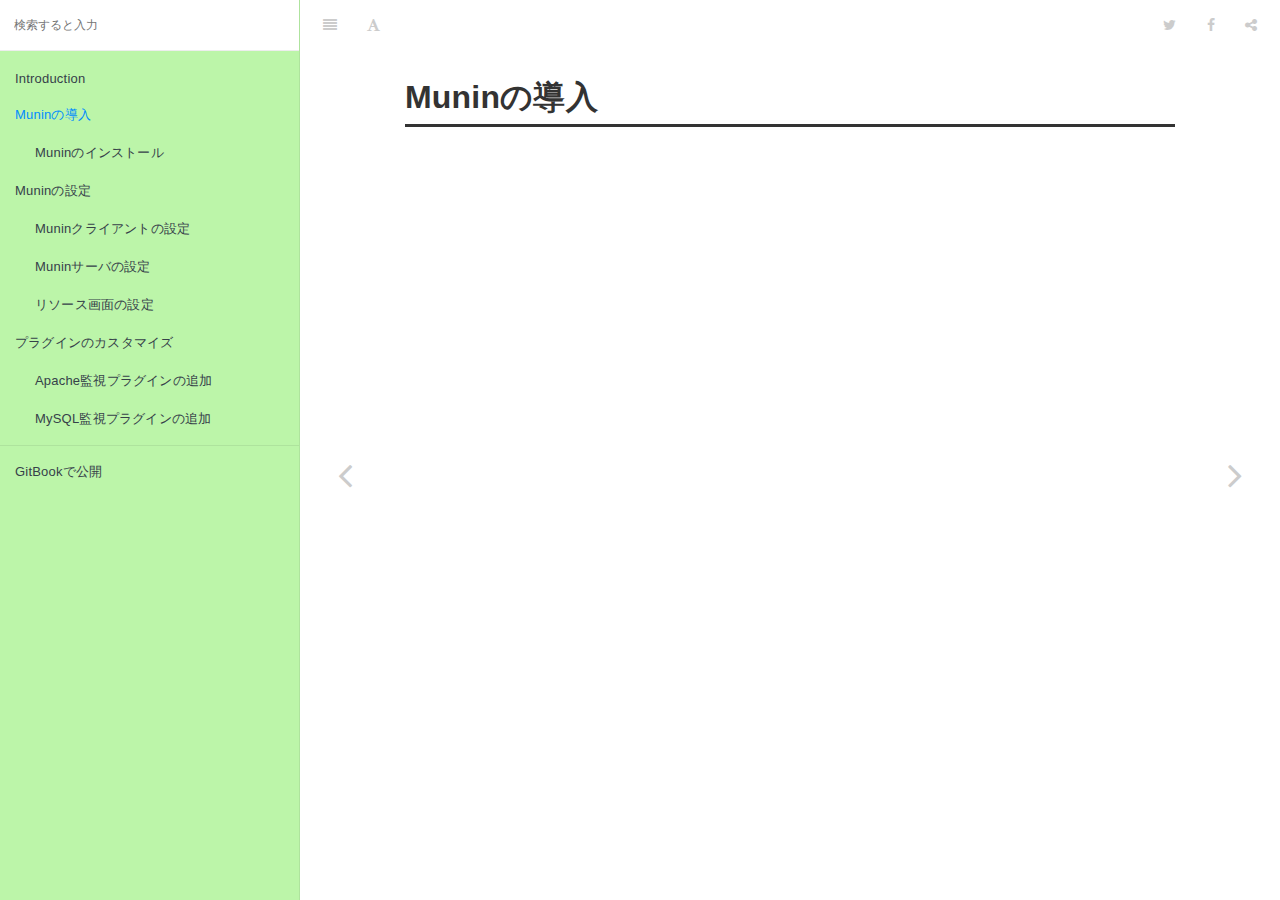
==== commit 1cc9a77c: "修正" ====
--- a/docs/1.install/index.html
+++ b/docs/1.install/index.html
@@ -126,9 +126,9 @@
             
         </li>
     
-        <li class="chapter " data-level="1.3" data-path="../2.configure/index.md">
-            
-                <span>
+        <li class="chapter " data-level="1.3" data-path="../2.configure/">
+            
+                <a href="../2.configure/">
             
                     
                     Muninの設定
@@ -140,9 +140,9 @@
             <ul class="articles">
                 
     
-        <li class="chapter " data-level="1.3.1" data-path="../2.configure/1.configure_client.md">
-            
-                <span>
+        <li class="chapter " data-level="1.3.1" data-path="../2.configure/1.configure_client.html">
+            
+                <a href="../2.configure/1.configure_client.html">
             
                     
                     Muninクライアントの設定
@@ -153,9 +153,9 @@
             
         </li>
     
-        <li class="chapter " data-level="1.3.2" data-path="../2.configure/2.configure_service.md">
-            
-                <span>
+        <li class="chapter " data-level="1.3.2" data-path="../2.configure/2.configure_server.html">
+            
+                <a href="../2.configure/2.configure_server.html">
             
                     
                     Muninサーバの設定
@@ -166,9 +166,9 @@
             
         </li>
     
-        <li class="chapter " data-level="1.3.3" data-path="../2.configure/3.configure_apache.md">
-            
-                <span>
+        <li class="chapter " data-level="1.3.3" data-path="../2.configure/3.configure_apache.html">
+            
+                <a href="../2.configure/3.configure_apache.html">
             
                     
                     リソース画面の設定
@@ -184,9 +184,9 @@
             
         </li>
     
-        <li class="chapter " data-level="1.4" data-path="../3.customize/index.md">
-            
-                <span>
+        <li class="chapter " data-level="1.4" data-path="../3.customize/">
+            
+                <a href="../3.customize/">
             
                     
                     プラグインのカスタマイズ
@@ -198,9 +198,9 @@
             <ul class="articles">
                 
     
-        <li class="chapter " data-level="1.4.1" data-path="../3.customize/1.customize_apache.md">
-            
-                <span>
+        <li class="chapter " data-level="1.4.1" data-path="../3.customize/1.customize_apache.html">
+            
+                <a href="../3.customize/1.customize_apache.html">
             
                     
                     Apache監視プラグインの追加
@@ -211,9 +211,9 @@
             
         </li>
     
-        <li class="chapter " data-level="1.4.2" data-path="../3.customize/2.customize_mysql.md">
-            
-                <span>
+        <li class="chapter " data-level="1.4.2" data-path="../3.customize/2.customize_mysql.html">
+            
+                <a href="../3.customize/2.customize_mysql.html">
             
                     
                     MySQL監視プラグインの追加
@@ -318,7 +318,7 @@
     <script>
         var gitbook = gitbook || [];
         gitbook.push(function() {
-            gitbook.page.hasChanged({"page":{"title":"Muninの導入","level":"1.2","depth":1,"next":{"title":"Muninのインストール","level":"1.2.1","depth":2,"path":"1.install/1.install_munin.md","ref":"1.install/1.install_munin.md","articles":[]},"previous":{"title":"Introduction","level":"1.1","depth":1,"path":"README.md","ref":"README.md","articles":[]},"dir":"ltr"},"config":{"plugins":[],"styles":{"website":"styles/website.css"},"pluginsConfig":{"highlight":{},"search":{},"lunr":{"maxIndexSize":1000000,"ignoreSpecialCharacters":false},"sharing":{"facebook":true,"twitter":true,"google":false,"weibo":false,"instapaper":false,"vk":false,"all":["facebook","google","twitter","weibo","instapaper"]},"fontsettings":{"theme":"white","family":"sans","size":2},"theme-default":{"styles":{"website":"styles/website.css","pdf":"styles/pdf.css","epub":"styles/epub.css","mobi":"styles/mobi.css","ebook":"styles/ebook.css","print":"styles/print.css"},"showLevel":false}},"theme":"default","pdf":{"pageNumbers":true,"fontSize":12,"fontFamily":"Arial","paperSize":"a4","chapterMark":"pagebreak","pageBreaksBefore":"/","margin":{"right":62,"left":62,"top":56,"bottom":56}},"structure":{"langs":"LANGS.md","readme":"README.md","glossary":"GLOSSARY.md","summary":"SUMMARY.md"},"variables":{},"language":"ja","gitbook":"*"},"file":{"path":"1.install/index.md","mtime":"2018-05-24T13:47:36.555Z","type":"markdown"},"gitbook":{"version":"3.2.3","time":"2018-05-25T07:14:29.033Z"},"basePath":"..","book":{"language":""}});
+            gitbook.page.hasChanged({"page":{"title":"Muninの導入","level":"1.2","depth":1,"next":{"title":"Muninのインストール","level":"1.2.1","depth":2,"path":"1.install/1.install_munin.md","ref":"1.install/1.install_munin.md","articles":[]},"previous":{"title":"Introduction","level":"1.1","depth":1,"path":"README.md","ref":"README.md","articles":[]},"dir":"ltr"},"config":{"plugins":[],"styles":{"website":"styles/website.css"},"pluginsConfig":{"highlight":{},"search":{},"lunr":{"maxIndexSize":1000000,"ignoreSpecialCharacters":false},"sharing":{"facebook":true,"twitter":true,"google":false,"weibo":false,"instapaper":false,"vk":false,"all":["facebook","google","twitter","weibo","instapaper"]},"fontsettings":{"theme":"white","family":"sans","size":2},"theme-default":{"styles":{"website":"styles/website.css","pdf":"styles/pdf.css","epub":"styles/epub.css","mobi":"styles/mobi.css","ebook":"styles/ebook.css","print":"styles/print.css"},"showLevel":false}},"theme":"default","pdf":{"pageNumbers":true,"fontSize":12,"fontFamily":"Arial","paperSize":"a4","chapterMark":"pagebreak","pageBreaksBefore":"/","margin":{"right":62,"left":62,"top":56,"bottom":56}},"structure":{"langs":"LANGS.md","readme":"README.md","glossary":"GLOSSARY.md","summary":"SUMMARY.md"},"variables":{},"language":"ja","gitbook":"*"},"file":{"path":"1.install/index.md","mtime":"2018-05-24T13:47:36.555Z","type":"markdown"},"gitbook":{"version":"3.2.3","time":"2018-05-25T07:23:30.003Z"},"basePath":"..","book":{"language":""}});
         });
     </script>
 </div>
--- a/docs/styles/website.css
+++ b/docs/styles/website.css
@@ -35,5 +35,5 @@
 
 .book-summary {
   font-size: 12px;
-  background: #CEF6F5;
+  background: #BCF5A9;
 }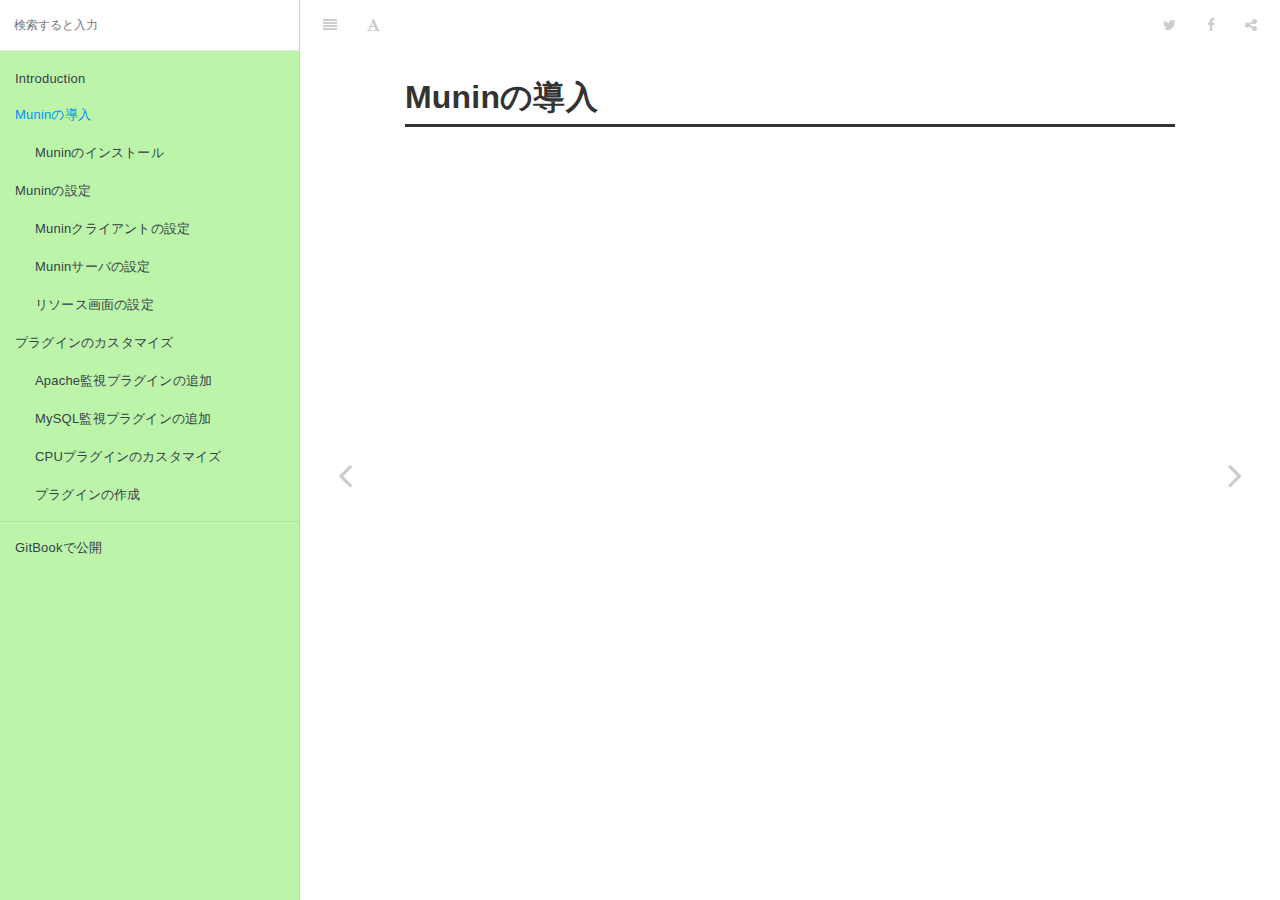
==== commit b52a3daf: "プラグインのカスタマイズ、自作プラグインの追加" ====
--- a/docs/1.install/index.html
+++ b/docs/1.install/index.html
@@ -224,6 +224,32 @@
             
         </li>
     
+        <li class="chapter " data-level="1.4.3" data-path="../3.customize/3.customize_cpu.html">
+            
+                <a href="../3.customize/3.customize_cpu.html">
+            
+                    
+                    CPUプラグインのカスタマイズ
+            
+                </a>
+            
+
+            
+        </li>
+    
+        <li class="chapter " data-level="1.4.4" data-path="../3.customize/4.customize_create.html">
+            
+                <a href="../3.customize/4.customize_create.html">
+            
+                    
+                    プラグインの作成
+            
+                </a>
+            
+
+            
+        </li>
+    
 
             </ul>
             
@@ -318,7 +344,7 @@
     <script>
         var gitbook = gitbook || [];
         gitbook.push(function() {
-            gitbook.page.hasChanged({"page":{"title":"Muninの導入","level":"1.2","depth":1,"next":{"title":"Muninのインストール","level":"1.2.1","depth":2,"path":"1.install/1.install_munin.md","ref":"1.install/1.install_munin.md","articles":[]},"previous":{"title":"Introduction","level":"1.1","depth":1,"path":"README.md","ref":"README.md","articles":[]},"dir":"ltr"},"config":{"plugins":[],"styles":{"website":"styles/website.css"},"pluginsConfig":{"highlight":{},"search":{},"lunr":{"maxIndexSize":1000000,"ignoreSpecialCharacters":false},"sharing":{"facebook":true,"twitter":true,"google":false,"weibo":false,"instapaper":false,"vk":false,"all":["facebook","google","twitter","weibo","instapaper"]},"fontsettings":{"theme":"white","family":"sans","size":2},"theme-default":{"styles":{"website":"styles/website.css","pdf":"styles/pdf.css","epub":"styles/epub.css","mobi":"styles/mobi.css","ebook":"styles/ebook.css","print":"styles/print.css"},"showLevel":false}},"theme":"default","pdf":{"pageNumbers":true,"fontSize":12,"fontFamily":"Arial","paperSize":"a4","chapterMark":"pagebreak","pageBreaksBefore":"/","margin":{"right":62,"left":62,"top":56,"bottom":56}},"structure":{"langs":"LANGS.md","readme":"README.md","glossary":"GLOSSARY.md","summary":"SUMMARY.md"},"variables":{},"language":"ja","gitbook":"*"},"file":{"path":"1.install/index.md","mtime":"2018-05-24T13:47:36.555Z","type":"markdown"},"gitbook":{"version":"3.2.3","time":"2018-05-25T07:23:30.003Z"},"basePath":"..","book":{"language":""}});
+            gitbook.page.hasChanged({"page":{"title":"Muninの導入","level":"1.2","depth":1,"next":{"title":"Muninのインストール","level":"1.2.1","depth":2,"path":"1.install/1.install_munin.md","ref":"1.install/1.install_munin.md","articles":[]},"previous":{"title":"Introduction","level":"1.1","depth":1,"path":"README.md","ref":"README.md","articles":[]},"dir":"ltr"},"config":{"plugins":[],"styles":{"website":"styles/website.css"},"pluginsConfig":{"highlight":{},"search":{},"lunr":{"maxIndexSize":1000000,"ignoreSpecialCharacters":false},"sharing":{"facebook":true,"twitter":true,"google":false,"weibo":false,"instapaper":false,"vk":false,"all":["facebook","google","twitter","weibo","instapaper"]},"fontsettings":{"theme":"white","family":"sans","size":2},"theme-default":{"styles":{"website":"styles/website.css","pdf":"styles/pdf.css","epub":"styles/epub.css","mobi":"styles/mobi.css","ebook":"styles/ebook.css","print":"styles/print.css"},"showLevel":false}},"theme":"default","pdf":{"pageNumbers":true,"fontSize":12,"fontFamily":"Arial","paperSize":"a4","chapterMark":"pagebreak","pageBreaksBefore":"/","margin":{"right":62,"left":62,"top":56,"bottom":56}},"structure":{"langs":"LANGS.md","readme":"README.md","glossary":"GLOSSARY.md","summary":"SUMMARY.md"},"variables":{},"language":"ja","gitbook":"*"},"file":{"path":"1.install/index.md","mtime":"2018-05-24T13:47:36.555Z","type":"markdown"},"gitbook":{"version":"3.2.3","time":"2018-05-28T11:28:16.310Z"},"basePath":"..","book":{"language":""}});
         });
     </script>
 </div>
